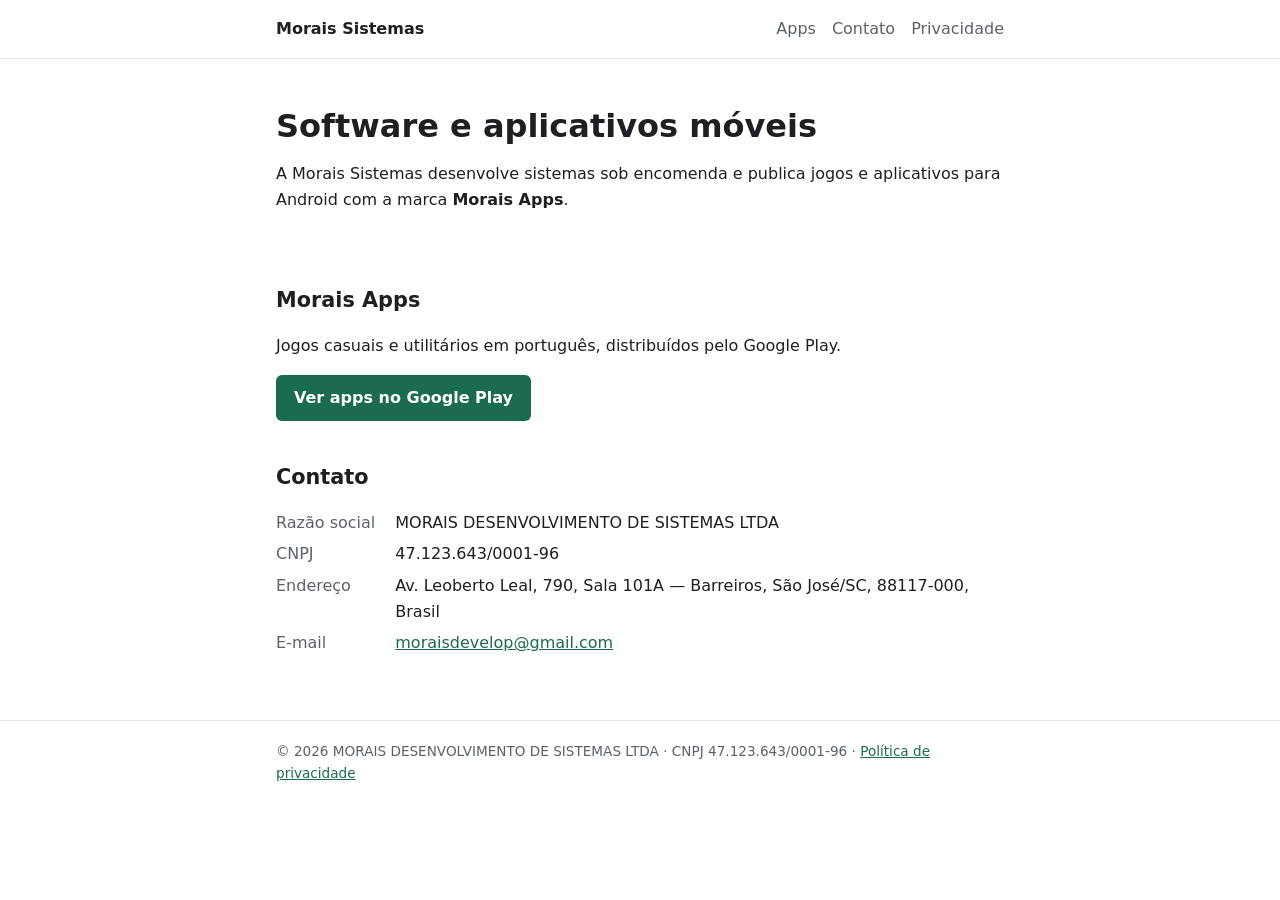
==== index.html @ a9860b3f "feat: site institucional e política de privacidade Co-Authored-By: Claude Opus 5.5 <noreply@anthropi" ====
<!doctype html>
<html lang="pt-BR">
<head>
<meta charset="utf-8">
<meta name="viewport" content="width=device-width, initial-scale=1">
<title>Morais Sistemas</title>
<meta name="description" content="Morais Desenvolvimento de Sistemas Ltda — desenvolvimento de software e aplicativos móveis. Publicadora dos apps Morais Apps no Google Play.">
<link rel="stylesheet" href="style.css">
</head>
<body>
<header>
  <div class="wrap">
    <span class="logo">Morais Sistemas</span>
    <nav><a href="#apps">Apps</a><a href="#contato">Contato</a><a href="privacidade.html">Privacidade</a></nav>
  </div>
</header>

<main class="wrap">
  <section class="hero">
    <h1>Software e aplicativos móveis</h1>
    <p>A Morais Sistemas desenvolve sistemas sob encomenda e publica jogos e aplicativos para Android com a marca <strong>Morais Apps</strong>.</p>
  </section>

  <section id="apps">
    <h2>Morais Apps</h2>
    <p>Jogos casuais e utilitários em português, distribuídos pelo Google Play.</p>
    <p><a class="btn" href="https://play.google.com/store/apps/dev?id=5664208614919486920">Ver apps no Google Play</a></p>
  </section>

  <section id="contato">
    <h2>Contato</h2>
    <dl>
      <dt>Razão social</dt><dd>MORAIS DESENVOLVIMENTO DE SISTEMAS LTDA</dd>
      <dt>CNPJ</dt><dd>47.123.643/0001-96</dd>
      <dt>Endereço</dt><dd>Av. Leoberto Leal, 790, Sala 101A — Barreiros, São José/SC, 88117-000, Brasil</dd>
      <dt>E-mail</dt><dd><a href="mailto:moraisdevelop@gmail.com">moraisdevelop@gmail.com</a></dd>
    </dl>
  </section>
</main>

<footer>
  <div class="wrap">© 2026 MORAIS DESENVOLVIMENTO DE SISTEMAS LTDA · CNPJ 47.123.643/0001-96 · <a href="privacidade.html">Política de privacidade</a></div>
</footer>
</body>
</html>
---- style.css ----
:root {
  --bg: #ffffff;
  --fg: #1d1f23;
  --muted: #5b616b;
  --line: #e4e6ea;
  --accent: #1a6b4f;
}
@media (prefers-color-scheme: dark) {
  :root { --bg: #14161a; --fg: #e8eaed; --muted: #9aa0a8; --line: #2a2e35; --accent: #4fc79b; }
}
* { box-sizing: border-box; }
body { margin: 0; background: var(--bg); color: var(--fg); font: 16px/1.6 system-ui, -apple-system, "Segoe UI", Roboto, sans-serif; }
.wrap { max-width: 760px; margin: 0 auto; padding: 0 16px; }
header { border-bottom: 1px solid var(--line); }
header .wrap { display: flex; justify-content: space-between; align-items: center; flex-wrap: wrap; gap: 8px; padding-top: 16px; padding-bottom: 16px; }
.logo { font-weight: 700; }
nav a { margin-left: 16px; color: var(--muted); text-decoration: none; }
nav a:hover { color: var(--fg); }
a { color: var(--accent); }
.hero { padding: 48px 0 16px; }
h1 { font-size: 2rem; line-height: 1.2; margin: 0 0 12px; }
h2 { font-size: 1.3rem; margin: 40px 0 8px; }
h3 { font-size: 1.05rem; margin: 24px 0 4px; }
p, li { color: var(--fg); }
.btn { display: inline-block; padding: 10px 18px; border-radius: 6px; background: var(--accent); color: var(--bg); text-decoration: none; font-weight: 600; }
dl { display: grid; grid-template-columns: max-content 1fr; gap: 6px 20px; }
dt { color: var(--muted); }
dd { margin: 0; overflow-wrap: anywhere; }
@media (max-width: 520px) { dl { grid-template-columns: 1fr; } dd { margin-bottom: 8px; } }
footer { margin-top: 64px; border-top: 1px solid var(--line); padding: 20px 0; color: var(--muted); font-size: 0.85rem; }
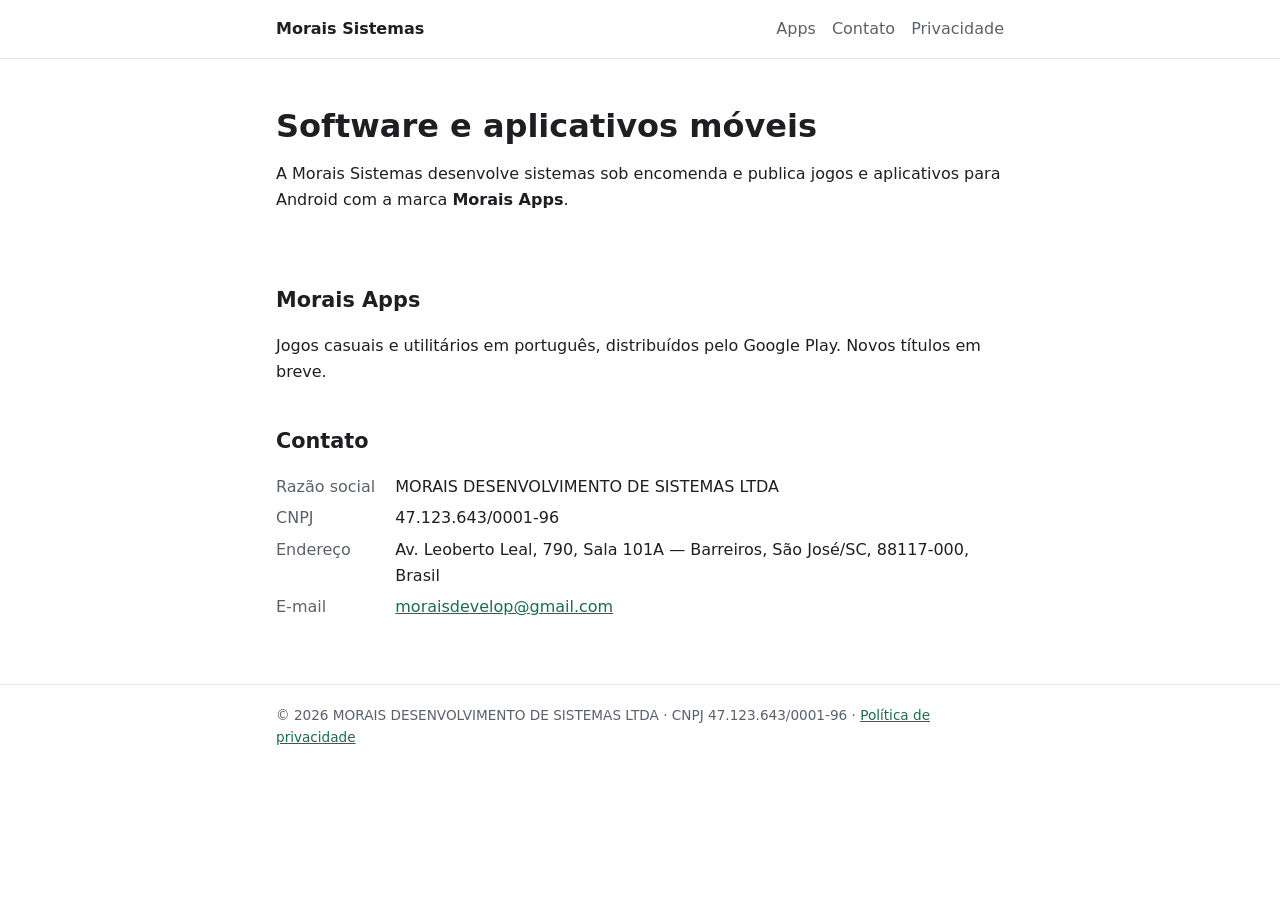
==== commit cfb63e6e: "fix: remove link para página de dev do Play (404 sem app publicado) Co-Authored-By: Claude Opus 5.5 " ====
--- a/index.html
+++ b/index.html
@@ -23,8 +23,7 @@
 
   <section id="apps">
     <h2>Morais Apps</h2>
-    <p>Jogos casuais e utilitários em português, distribuídos pelo Google Play.</p>
-    <p><a class="btn" href="https://play.google.com/store/apps/dev?id=5664208614919486920">Ver apps no Google Play</a></p>
+    <p>Jogos casuais e utilitários em português, distribuídos pelo Google Play. Novos títulos em breve.</p>
   </section>
 
   <section id="contato">
